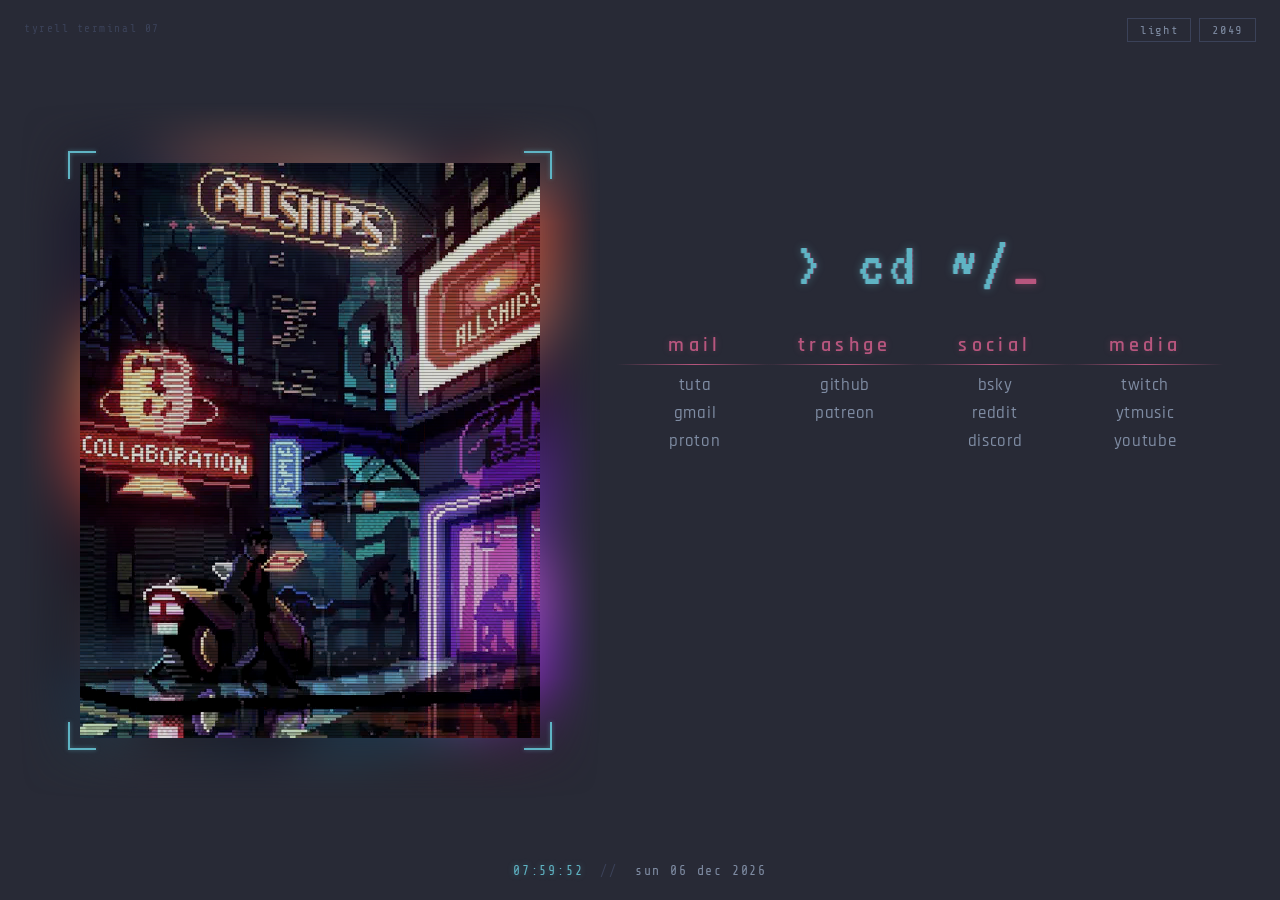
==== indexBR.html @ df46c413 "Rename index.html to indexBR.html" ====
<!DOCTYPE html>
<html lang="en">

<head>
    <meta charset="UTF-8">
    <meta name="viewport" content="width=device-width, initial-scale=1">
    <title>~/startpage</title>
    <link rel="preconnect" href="https://fonts.googleapis.com">
    <link rel="preconnect" href="https://fonts.gstatic.com" crossorigin>
    <link href="https://fonts.googleapis.com/css2?family=Rajdhani:wght@400;500;600&family=Share+Tech+Mono&family=VT323&display=swap" rel="stylesheet">
    <link rel="icon" type="image/svg+xml" href="data:image/svg+xml,<svg xmlns='http://www.w3.org/2000/svg' viewBox='0 0 32 32'><rect width='32' height='32' rx='4' fill='%2306070f'/><text x='3' y='22' font-family='monospace' font-size='16' fill='%235fb4c4'>%3E</text><text x='16' y='22' font-family='monospace' font-size='16' fill='%23b8567e'>_</text></svg>">
    <link rel="stylesheet" type="text/css" href="style.css">
</head>

<body class="rain">
    <div class="tag">tyrell terminal 07</div>
    <div class="toggles">
        <button class="theme-toggle" id="mode-toggle">light</button>
        <button class="theme-toggle" id="theme-toggle">2049</button>
    </div>
    <div class="clock-block">
        <span id="clock"></span>
        <span class="clock-sep">//</span>
        <span id="date-display"></span>
    </div>
    <div class="container">
        <div class="left-container">
            <div class="gif">
                <img src="cyber002.webp" alt="" />
            </div>
        </div>

        <div class="right-container">
            <div class="head">
                <p>&gt; cd ~/<span class="blinking">_</span></p>
            </div>

            <div class="bookmarks">
                <div class="category">
                    <div class="links">
                        <li class="title">mail</li>
                        <li><a href="https://app.tuta.com/mail/">tuta</a></li>
                        <li><a href="https://mail.google.com/mail/u/0/#inbox">gmail</a></li>
                        <li><a href="https://mail.proton.me">proton</a></li>
                    </div>
                </div>

                <div class="category">
                    <div class="links">
                        <li class="title">trashge</li>
                        <li><a href="https://github.com/">github</a></li>
                        <li><a href="https://patreon.com/feed/membership">patreon</a></li>
                        
                    </div>
                </div>

                <div class="category">
                    <div class="links">
                        <li class="title">social</li>
                        <li><a href="https://bsky.app/">bsky</a></li>
                        <li><a href="https://old.reddit.com/r/all/">reddit</a></li>
                        <li><a href="https://discord.com/">discord</a></li>
                    </div>
                </div>

                <div class="category">
                    <div class="links">
                        <li class="title">media</li>
                        <li><a href="https://www.twitch.tv/directory/following/live">twitch</a></li>
                        <li><a href="https://music.youtube.com/">ytmusic</a></li>
                        <li><a href="https://www.youtube.com/feed/subscriptions">youtube</a></li>

                    </div>
                </div>
            </div>
        </div>
    </div>

    <script>
        function pad(n) { return String(n).padStart(2, '0'); }

        function updateClock() {
            const now = new Date();
            document.getElementById('clock').textContent =
                pad(now.getHours()) + ':' + pad(now.getMinutes()) + ':' + pad(now.getSeconds());

            const days = ['sun','mon','tue','wed','thu','fri','sat'];
            const months = ['jan','feb','mar','apr','may','jun','jul','aug','sep','oct','nov','dec'];
            document.getElementById('date-display').textContent =
                days[now.getDay()] + ' ' + pad(now.getDate()) + ' ' + months[now.getMonth()] + ' ' + now.getFullYear();
        }

        updateClock();
        setInterval(updateClock, 1000);

        // rain = 2019 (cyan/magenta neon), haze = 2049 (sodium orange)
        const themes = ['rain', 'haze'];
        const labels = { rain: '2049', haze: '2019' };
        const toggle = document.getElementById('theme-toggle');

        function getSaved() {
            try {
                const t = localStorage.getItem('theme');
                return themes.includes(t) ? t : 'rain';
            } catch (e) { return 'rain'; }
        }

        function applyTheme(theme) {
            document.body.classList.remove(...themes);
            document.body.classList.add(theme);
            toggle.textContent = labels[theme];
            try { localStorage.setItem('theme', theme); } catch (e) {}
        }

        applyTheme(getSaved());

        toggle.addEventListener('click', () => {
            const next = themes[(themes.indexOf(getSaved()) + 1) % themes.length];
            applyTheme(next);
        });

        // dark / light mode (independent of the 2019 / 2049 theme)
        const modeToggle = document.getElementById('mode-toggle');

        function getMode() {
            try { return localStorage.getItem('mode') === 'light' ? 'light' : 'dark'; }
            catch (e) { return 'dark'; }
        }

        function applyMode(mode) {
            document.body.classList.toggle('light', mode === 'light');
            document.documentElement.style.colorScheme = mode;
            modeToggle.textContent = mode === 'light' ? 'dark' : 'light';
            try { localStorage.setItem('mode', mode); } catch (e) {}
        }

        applyMode(getMode());

        modeToggle.addEventListener('click', () => {
            applyMode(getMode() === 'light' ? 'dark' : 'light');
        });
    </script>
</body>

</html>
---- style.css ----
/* ---------- themes ----------
   rain = 2019: cyan + magenta neon
   haze = 2049: sodium orange with a teal pop  */

body.rain {
  --bg: #282a36;
  --fg: #b8c4d4;
  --link: #7f8ca3;
  --accent: #5fb4c4;
  --accent2: #b8567e;
  --dim: #3b4259;
}

body.haze {
  --bg: #1e1e2e;
  --fg: #d9c8b6;
  --link: #9a8672;
  --accent: #c98245;
  --accent2: #4f9d96;
  --dim: #4d3b2e;
}

/* ---------- light mode ----------

body {
  --scan: .07;
  --glow-opacity: .7;
}

body.light {
  --scan: .035;
  --glow-opacity: .32;
}

body.rain.light {
  --bg: #dde2ec;
  --fg: #262d40;
  --link: #4f5b76;
  --accent: #17697b;
  --accent2: #a23a68;
  --dim: #98a2b9;
}

body.haze.light {
  --bg: #eadfd1;
  --fg: #38291e;
  --link: #6f5a47;
  --accent: #9c5a1d;
  --accent2: #28746d;
  --dim: #c1ad95;
}

/* ---------- base ---------- */

html {
  height: 100%;
}

body {
  margin: 0;
  height: 100%;
  width: 100%;
  overflow-x: hidden;
  color: var(--fg);
  font-family: "Rajdhani", sans-serif;
  font-size: 16px;
  background: var(--bg);
  background-image: repeating-linear-gradient(0deg, transparent, transparent 2px, rgb(0 0 0 / var(--scan)) 2px, rgb(0 0 0 / var(--scan)) 4px);
  transition: background-color .25s, color .25s;
}

/* ---------- layout ---------- */

.container {
  position: relative;
  z-index: 1;
  display: grid;
  grid-template-columns: 1fr 460px 600px 1fr;
  grid-template-areas: ". left right .";
  column-gap: 80px;
  justify-items: center;
  align-items: center;
  min-height: 100%;
}

.left-container {
  grid-area: left;
  position: relative;
  width: 460px;
  height: 575px;
  flex-shrink: 0;
}

/* ambient glow */
.left-container::after {
  content: "";
  position: absolute;
  inset: -60px;
  z-index: -1;
  pointer-events: none;
  background: url("cyber002.webp") center / cover no-repeat;
  filter: blur(32px) saturate(1.3);
  opacity: var(--glow-opacity);
  -webkit-mask-image:
    linear-gradient(to right, transparent 0, #000 120px, #000 calc(100% - 120px), transparent 100%),
    linear-gradient(to bottom, transparent 0, #000 120px, #000 calc(100% - 120px), transparent 100%);
  -webkit-mask-composite: source-in;
  mask-image:
    linear-gradient(to right, transparent 0, #000 120px, #000 calc(100% - 120px), transparent 100%),
    linear-gradient(to bottom, transparent 0, #000 120px, #000 calc(100% - 120px), transparent 100%);
  mask-composite: intersect;
}

/* HUD corner brackets */
.left-container::before {
  content: "";
  position: absolute;
  inset: -12px;
  pointer-events: none;
  z-index: 2;
  --b: linear-gradient(var(--accent), var(--accent));
  background:
    var(--b) top left / 28px 2px no-repeat,
    var(--b) top left / 2px 28px no-repeat,
    var(--b) top right / 28px 2px no-repeat,
    var(--b) top right / 2px 28px no-repeat,
    var(--b) bottom left / 28px 2px no-repeat,
    var(--b) bottom left / 2px 28px no-repeat,
    var(--b) bottom right / 28px 2px no-repeat,
    var(--b) bottom right / 2px 28px no-repeat;
  filter: drop-shadow(0 0 2px color-mix(in srgb, var(--accent) 50%, transparent));
}

.right-container {
  grid-area: right;
  height: 50%;
  width: 100%;
}

.gif {
  position: relative;
  width: 100%;
  height: 100%;
  overflow: hidden;
}

.gif img {
  display: block;
  width: 460px;
  height: 575px;
  object-fit: cover;
  image-rendering: pixelated;
  filter: contrast(1.05) saturate(.7) brightness(.85);
}

.gif::before {
  content: "";
  position: absolute;
  inset: 0;
  z-index: 1;
  pointer-events: none;
  background: linear-gradient(160deg, var(--accent), var(--accent2));
  mix-blend-mode: soft-light;
  opacity: .3;
}

/* scanlines */
.gif::after {
  content: "";
  position: absolute;
  inset: 0;
  z-index: 1;
  pointer-events: none;
  background: repeating-linear-gradient(0deg, transparent 0 2px, rgb(0 0 0 / .28) 2px 3px);
}

/* ---------- heading ---------- */

.head {
  display: flex;
  flex-direction: column;
  align-items: center;
  font-family: "VT323", monospace;
  font-size: 64px;
  letter-spacing: .08em;
}

.head p {
  margin: 8px 0 0;
  color: var(--accent);
  text-shadow:
    1px 0 0 color-mix(in srgb, var(--accent2) 50%, transparent),
    -1px 0 0 color-mix(in srgb, var(--accent) 30%, transparent),
    0 0 8px color-mix(in srgb, var(--accent) 45%, transparent);
  animation: flicker 7s infinite;
}

.blinking {
  color: var(--accent2);
  text-shadow: 0 0 8px color-mix(in srgb, var(--accent2) 50%, transparent);
  animation: blink 1s step-end infinite;
}

@keyframes blink {
  50% { opacity: 0; }
}

/* neon sign*/
@keyframes flicker {
  0%, 18%, 22%, 62%, 64%, 100% { opacity: 1; }
  20%, 63%                      { opacity: .35; }
  21%                           { opacity: .9; }
}

/* ---------- bookmarks ---------- */

.bookmarks {
  display: flex;
  justify-content: center;
  margin-top: 12px;
}

.category {
  display: flex;
  flex-direction: column;
  width: 180px;
}

.links {
  display: flex;
  flex-direction: column;
  align-items: center;
  padding: 20px 0;
}

li {
  list-style-type: none;
  padding: 3px;
  font-size: 17px;
  font-weight: 500;
  letter-spacing: .04em;
}

.title {
  width: 100%;
  margin-bottom: 6px;
  padding-bottom: 6px;
  text-align: center;
  font-weight: 600;
  font-size: 20px;
  letter-spacing: .22em;
  text-transform: lowercase;
  color: var(--accent2);
  text-shadow: 0 0 6px color-mix(in srgb, var(--accent2) 35%, transparent);
  border-bottom: 1px solid;
  border-image: linear-gradient(90deg, transparent, var(--accent2), transparent) 1;
}

a:link,
a:visited {
  text-decoration: none;
  color: var(--link);
  transition: color .15s, text-shadow .15s, letter-spacing .15s;
}

a:hover,
a:focus-visible {
  color: var(--accent);
  letter-spacing: .1em;
  text-shadow:
    0 0 8px color-mix(in srgb, var(--accent) 40%, transparent);
  outline: none;
}

/* ---------- clock + toggle ---------- */

.clock-block {
  position: fixed;
  bottom: 22px;
  left: 50%;
  transform: translateX(-50%);
  z-index: 100;
  font-family: "Share Tech Mono", monospace;
  font-size: 13px;
  letter-spacing: .14em;
  color: var(--link);
}

.clock-block #clock {
  color: var(--accent);
  text-shadow: 0 0 6px color-mix(in srgb, var(--accent) 40%, transparent);
}

.clock-sep {
  margin: 0 8px;
  color: var(--dim);
}

.tag {
  position: fixed;
  top: 22px;
  left: 24px;
  z-index: 100;
  font-family: "Share Tech Mono", monospace;
  font-size: 11px;
  letter-spacing: .14em;
  color: var(--dim);
}

.toggles {
  position: fixed;
  top: 18px;
  right: 24px;
  z-index: 100;
  display: flex;
  gap: 8px;
}

.theme-toggle {
  padding: 4px 12px;
  background: none;
  border: 1px solid var(--dim);
  border-radius: 0;
  color: var(--link);
  font-family: "Share Tech Mono", monospace;
  font-size: 12px;
  letter-spacing: .14em;
  cursor: pointer;
  transition: color .2s, border-color .2s, box-shadow .2s;
}

.theme-toggle:hover,
.theme-toggle:focus-visible {
  color: var(--accent);
  border-color: var(--accent);
  box-shadow: 0 0 6px color-mix(in srgb, var(--accent) 30%, transparent);
  outline: none;
}

/* ---------- light mode: no halos ---------- */

body.light .head p {
  text-shadow:
    1px 0 0 color-mix(in srgb, var(--accent2) 35%, transparent),
    -1px 0 0 color-mix(in srgb, var(--accent) 25%, transparent);
}

body.light .blinking,
body.light .title,
body.light a:hover,
body.light a:focus-visible,
body.light .clock-block #clock {
  text-shadow: none;
}

body.light .theme-toggle:hover,
body.light .theme-toggle:focus-visible {
  box-shadow: none;
}

/* ---------- smaller screens ---------- */

@media (max-width: 1250px) {
  .container {
    grid-template-columns: 1fr;
    grid-template-areas: "left" "right";
    row-gap: 48px;
    padding: 80px 0 90px;
  }

  .left-container {
    width: min(460px, 80vw);
    height: auto;
    aspect-ratio: 460 / 575;
  }

  .gif img {
    width: 100%;
    height: 100%;
  }

  .right-container {
    height: auto;
    width: 100%;
  }

  .bookmarks {
    flex-wrap: wrap;
  }
}

@media (prefers-reduced-motion: reduce) {
  .head p,
  .blinking {
    animation: none;
  }
}
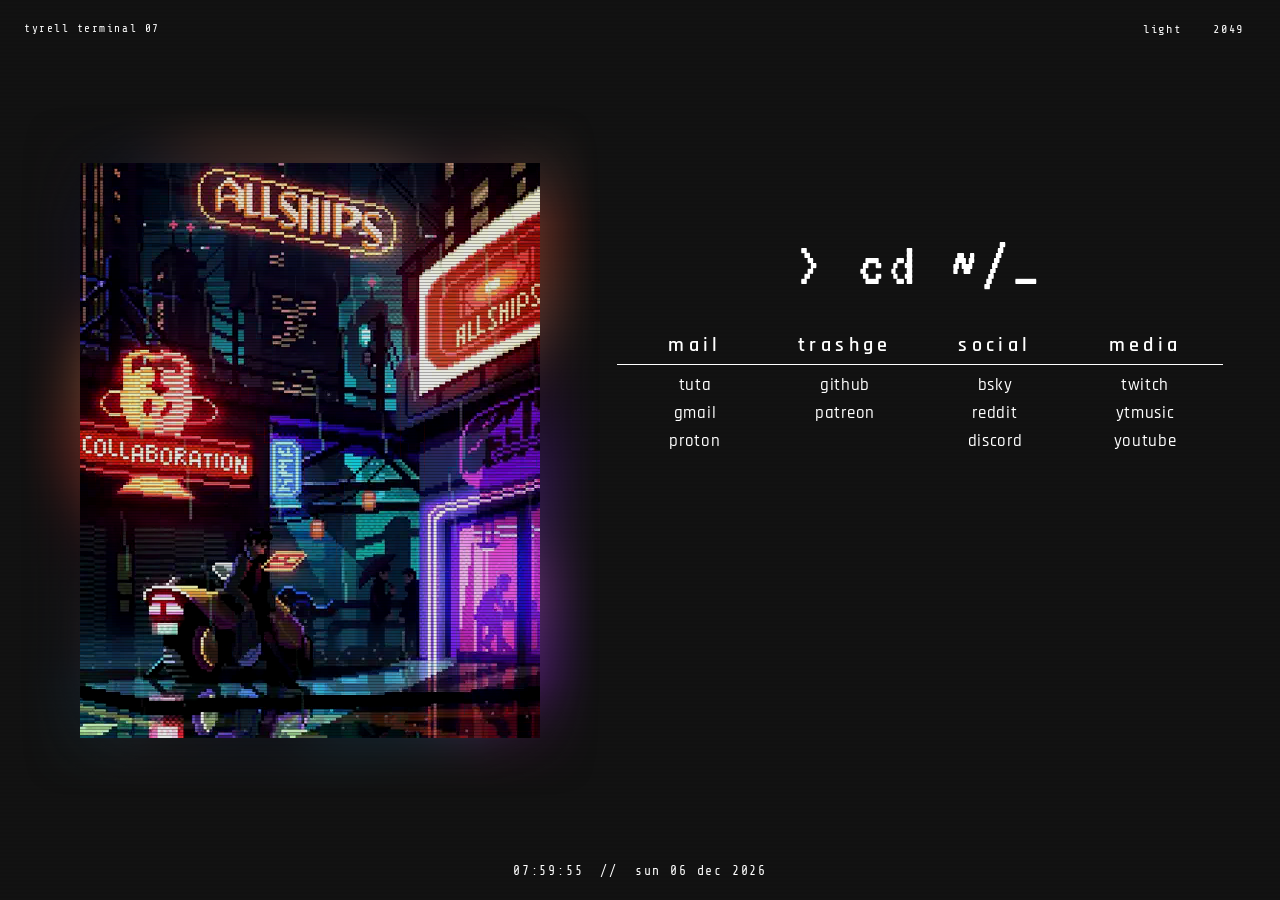
==== commit 75287aa1: "README: start with what it is" ====
--- a/indexBR.html
+++ b/indexBR.html
@@ -1,145 +1,145 @@
-<!DOCTYPE html>
-<html lang="en">
-
-<head>
-    <meta charset="UTF-8">
-    <meta name="viewport" content="width=device-width, initial-scale=1">
-    <title>~/startpage</title>
-    <link rel="preconnect" href="https://fonts.googleapis.com">
-    <link rel="preconnect" href="https://fonts.gstatic.com" crossorigin>
-    <link href="https://fonts.googleapis.com/css2?family=Rajdhani:wght@400;500;600&family=Share+Tech+Mono&family=VT323&display=swap" rel="stylesheet">
-    <link rel="icon" type="image/svg+xml" href="data:image/svg+xml,<svg xmlns='http://www.w3.org/2000/svg' viewBox='0 0 32 32'><rect width='32' height='32' rx='4' fill='%2306070f'/><text x='3' y='22' font-family='monospace' font-size='16' fill='%235fb4c4'>%3E</text><text x='16' y='22' font-family='monospace' font-size='16' fill='%23b8567e'>_</text></svg>">
-    <link rel="stylesheet" type="text/css" href="style.css">
-</head>
-
-<body class="rain">
-    <div class="tag">tyrell terminal 07</div>
-    <div class="toggles">
-        <button class="theme-toggle" id="mode-toggle">light</button>
-        <button class="theme-toggle" id="theme-toggle">2049</button>
-    </div>
-    <div class="clock-block">
-        <span id="clock"></span>
-        <span class="clock-sep">//</span>
-        <span id="date-display"></span>
-    </div>
-    <div class="container">
-        <div class="left-container">
-            <div class="gif">
-                <img src="cyber002.webp" alt="" />
-            </div>
-        </div>
-
-        <div class="right-container">
-            <div class="head">
-                <p>&gt; cd ~/<span class="blinking">_</span></p>
-            </div>
-
-            <div class="bookmarks">
-                <div class="category">
-                    <div class="links">
-                        <li class="title">mail</li>
-                        <li><a href="https://app.tuta.com/mail/">tuta</a></li>
-                        <li><a href="https://mail.google.com/mail/u/0/#inbox">gmail</a></li>
-                        <li><a href="https://mail.proton.me">proton</a></li>
-                    </div>
-                </div>
-
-                <div class="category">
-                    <div class="links">
-                        <li class="title">trashge</li>
-                        <li><a href="https://github.com/">github</a></li>
-                        <li><a href="https://patreon.com/feed/membership">patreon</a></li>
-                        
-                    </div>
-                </div>
-
-                <div class="category">
-                    <div class="links">
-                        <li class="title">social</li>
-                        <li><a href="https://bsky.app/">bsky</a></li>
-                        <li><a href="https://old.reddit.com/r/all/">reddit</a></li>
-                        <li><a href="https://discord.com/">discord</a></li>
-                    </div>
-                </div>
-
-                <div class="category">
-                    <div class="links">
-                        <li class="title">media</li>
-                        <li><a href="https://www.twitch.tv/directory/following/live">twitch</a></li>
-                        <li><a href="https://music.youtube.com/">ytmusic</a></li>
-                        <li><a href="https://www.youtube.com/feed/subscriptions">youtube</a></li>
-
-                    </div>
-                </div>
-            </div>
-        </div>
-    </div>
-
-    <script>
-        function pad(n) { return String(n).padStart(2, '0'); }
-
-        function updateClock() {
-            const now = new Date();
-            document.getElementById('clock').textContent =
-                pad(now.getHours()) + ':' + pad(now.getMinutes()) + ':' + pad(now.getSeconds());
-
-            const days = ['sun','mon','tue','wed','thu','fri','sat'];
-            const months = ['jan','feb','mar','apr','may','jun','jul','aug','sep','oct','nov','dec'];
-            document.getElementById('date-display').textContent =
-                days[now.getDay()] + ' ' + pad(now.getDate()) + ' ' + months[now.getMonth()] + ' ' + now.getFullYear();
-        }
-
-        updateClock();
-        setInterval(updateClock, 1000);
-
-        // rain = 2019 (cyan/magenta neon), haze = 2049 (sodium orange)
-        const themes = ['rain', 'haze'];
-        const labels = { rain: '2049', haze: '2019' };
-        const toggle = document.getElementById('theme-toggle');
-
-        function getSaved() {
-            try {
-                const t = localStorage.getItem('theme');
-                return themes.includes(t) ? t : 'rain';
-            } catch (e) { return 'rain'; }
-        }
-
-        function applyTheme(theme) {
-            document.body.classList.remove(...themes);
-            document.body.classList.add(theme);
-            toggle.textContent = labels[theme];
-            try { localStorage.setItem('theme', theme); } catch (e) {}
-        }
-
-        applyTheme(getSaved());
-
-        toggle.addEventListener('click', () => {
-            const next = themes[(themes.indexOf(getSaved()) + 1) % themes.length];
-            applyTheme(next);
-        });
-
-        // dark / light mode (independent of the 2019 / 2049 theme)
-        const modeToggle = document.getElementById('mode-toggle');
-
-        function getMode() {
-            try { return localStorage.getItem('mode') === 'light' ? 'light' : 'dark'; }
-            catch (e) { return 'dark'; }
-        }
-
-        function applyMode(mode) {
-            document.body.classList.toggle('light', mode === 'light');
-            document.documentElement.style.colorScheme = mode;
-            modeToggle.textContent = mode === 'light' ? 'dark' : 'light';
-            try { localStorage.setItem('mode', mode); } catch (e) {}
-        }
-
-        applyMode(getMode());
-
-        modeToggle.addEventListener('click', () => {
-            applyMode(getMode() === 'light' ? 'dark' : 'light');
-        });
-    </script>
-</body>
-
-</html>
+<!DOCTYPE html>
+<html lang="en">
+
+<head>
+    <meta charset="UTF-8">
+    <meta name="viewport" content="width=device-width, initial-scale=1">
+    <title>~/startpage</title>
+    <link rel="preconnect" href="https://fonts.googleapis.com">
+    <link rel="preconnect" href="https://fonts.gstatic.com" crossorigin>
+    <link href="https://fonts.googleapis.com/css2?family=Rajdhani:wght@400;500;600&family=Share+Tech+Mono&family=VT323&display=swap" rel="stylesheet">
+    <link rel="icon" type="image/svg+xml" href="data:image/svg+xml,<svg xmlns='http://www.w3.org/2000/svg' viewBox='0 0 32 32'><rect width='32' height='32' rx='4' fill='%2306070f'/><text x='3' y='22' font-family='monospace' font-size='16' fill='%235fb4c4'>%3E</text><text x='16' y='22' font-family='monospace' font-size='16' fill='%23b8567e'>_</text></svg>">
+    <link rel="stylesheet" type="text/css" href="style.css">
+</head>
+
+<body class="rain">
+    <div class="tag">tyrell terminal 07</div>
+    <div class="toggles">
+        <button class="theme-toggle" id="mode-toggle">light</button>
+        <button class="theme-toggle" id="theme-toggle">2049</button>
+    </div>
+    <div class="clock-block">
+        <span id="clock"></span>
+        <span class="clock-sep">//</span>
+        <span id="date-display"></span>
+    </div>
+    <div class="container">
+        <div class="left-container">
+            <div class="gif">
+                <img src="cyber002.webp" alt="" />
+            </div>
+        </div>
+
+        <div class="right-container">
+            <div class="head">
+                <p>&gt; cd ~/<span class="blinking">_</span></p>
+            </div>
+
+            <div class="bookmarks">
+                <div class="category">
+                    <div class="links">
+                        <li class="title">mail</li>
+                        <li><a href="https://app.tuta.com/mail/">tuta</a></li>
+                        <li><a href="https://mail.google.com/mail/u/0/#inbox">gmail</a></li>
+                        <li><a href="https://mail.proton.me">proton</a></li>
+                    </div>
+                </div>
+
+                <div class="category">
+                    <div class="links">
+                        <li class="title">trashge</li>
+                        <li><a href="https://github.com/">github</a></li>
+                        <li><a href="https://patreon.com/feed/membership">patreon</a></li>
+                        
+                    </div>
+                </div>
+
+                <div class="category">
+                    <div class="links">
+                        <li class="title">social</li>
+                        <li><a href="https://bsky.app/">bsky</a></li>
+                        <li><a href="https://old.reddit.com/r/all/">reddit</a></li>
+                        <li><a href="https://discord.com/">discord</a></li>
+                    </div>
+                </div>
+
+                <div class="category">
+                    <div class="links">
+                        <li class="title">media</li>
+                        <li><a href="https://www.twitch.tv/directory/following/live">twitch</a></li>
+                        <li><a href="https://music.youtube.com/">ytmusic</a></li>
+                        <li><a href="https://www.youtube.com/feed/subscriptions">youtube</a></li>
+
+                    </div>
+                </div>
+            </div>
+        </div>
+    </div>
+
+    <script>
+        function pad(n) { return String(n).padStart(2, '0'); }
+
+        function updateClock() {
+            const now = new Date();
+            document.getElementById('clock').textContent =
+                pad(now.getHours()) + ':' + pad(now.getMinutes()) + ':' + pad(now.getSeconds());
+
+            const days = ['sun','mon','tue','wed','thu','fri','sat'];
+            const months = ['jan','feb','mar','apr','may','jun','jul','aug','sep','oct','nov','dec'];
+            document.getElementById('date-display').textContent =
+                days[now.getDay()] + ' ' + pad(now.getDate()) + ' ' + months[now.getMonth()] + ' ' + now.getFullYear();
+        }
+
+        updateClock();
+        setInterval(updateClock, 1000);
+
+        // rain = 2019 (cyan/magenta neon), haze = 2049 (sodium orange)
+        const themes = ['rain', 'haze'];
+        const labels = { rain: '2049', haze: '2019' };
+        const toggle = document.getElementById('theme-toggle');
+
+        function getSaved() {
+            try {
+                const t = localStorage.getItem('theme');
+                return themes.includes(t) ? t : 'rain';
+            } catch (e) { return 'rain'; }
+        }
+
+        function applyTheme(theme) {
+            document.body.classList.remove(...themes);
+            document.body.classList.add(theme);
+            toggle.textContent = labels[theme];
+            try { localStorage.setItem('theme', theme); } catch (e) {}
+        }
+
+        applyTheme(getSaved());
+
+        toggle.addEventListener('click', () => {
+            const next = themes[(themes.indexOf(getSaved()) + 1) % themes.length];
+            applyTheme(next);
+        });
+
+        // dark / light mode (independent of the 2019 / 2049 theme)
+        const modeToggle = document.getElementById('mode-toggle');
+
+        function getMode() {
+            try { return localStorage.getItem('mode') === 'light' ? 'light' : 'dark'; }
+            catch (e) { return 'dark'; }
+        }
+
+        function applyMode(mode) {
+            document.body.classList.toggle('light', mode === 'light');
+            document.documentElement.style.colorScheme = mode;
+            modeToggle.textContent = mode === 'light' ? 'dark' : 'light';
+            try { localStorage.setItem('mode', mode); } catch (e) {}
+        }
+
+        applyMode(getMode());
+
+        modeToggle.addEventListener('click', () => {
+            applyMode(getMode() === 'light' ? 'dark' : 'light');
+        });
+    </script>
+</body>
+
+</html>
--- a/style.css
+++ b/style.css
@@ -1,53 +1,28 @@
-/* ---------- themes ----------
-   rain = 2019: cyan + magenta neon
-   haze = 2049: sodium orange with a teal pop  */
-
-body.rain {
-  --bg: #282a36;
-  --fg: #b8c4d4;
-  --link: #7f8ca3;
-  --accent: #5fb4c4;
-  --accent2: #b8567e;
-  --dim: #3b4259;
-}
-
-body.haze {
-  --bg: #1e1e2e;
-  --fg: #d9c8b6;
-  --link: #9a8672;
-  --accent: #c98245;
-  --accent2: #4f9d96;
-  --dim: #4d3b2e;
-}
-
-/* ---------- light mode ----------
+/* ---------- themes (dark only) ----------
+   neon = cyan + hot pink on near-black violet
+   volt = cyberpunk-yellow + cyan on near-black          */
 
 body {
   --scan: .07;
-  --glow-opacity: .7;
-}
-
-body.light {
-  --scan: .035;
-  --glow-opacity: .32;
-}
-
-body.rain.light {
-  --bg: #dde2ec;
-  --fg: #262d40;
-  --link: #4f5b76;
-  --accent: #17697b;
-  --accent2: #a23a68;
-  --dim: #98a2b9;
-}
-
-body.haze.light {
-  --bg: #eadfd1;
-  --fg: #38291e;
-  --link: #6f5a47;
-  --accent: #9c5a1d;
-  --accent2: #28746d;
-  --dim: #c1ad95;
+  --glow-opacity: .6;
+}
+
+body.neon {
+  --bg: #0b0b14;
+  --fg: #c9d1ea;
+  --link: #8b93bd;
+  --accent: #00e5ff;
+  --accent2: #d12e75;
+  --dim: #4a4a78;
+}
+
+body.volt {
+  --bg: #0c0c0a;
+  --fg: #d8d6c4;
+  --link: #9c9a82;
+  --accent: #fcee0a;
+  --accent2: #00d9e8;
+  --dim: #55532f;
 }
 
 /* ---------- base ---------- */
@@ -150,7 +125,7 @@
   height: 575px;
   object-fit: cover;
   image-rendering: pixelated;
-  filter: contrast(1.05) saturate(.7) brightness(.85);
+  filter: contrast(1.1) saturate(1) brightness(.9);
 }
 
 .gif::before {
@@ -161,7 +136,7 @@
   pointer-events: none;
   background: linear-gradient(160deg, var(--accent), var(--accent2));
   mix-blend-mode: soft-light;
-  opacity: .3;
+  opacity: .4;
 }
 
 /* scanlines */
@@ -337,27 +312,6 @@
   outline: none;
 }
 
-/* ---------- light mode: no halos ---------- */
-
-body.light .head p {
-  text-shadow:
-    1px 0 0 color-mix(in srgb, var(--accent2) 35%, transparent),
-    -1px 0 0 color-mix(in srgb, var(--accent) 25%, transparent);
-}
-
-body.light .blinking,
-body.light .title,
-body.light a:hover,
-body.light a:focus-visible,
-body.light .clock-block #clock {
-  text-shadow: none;
-}
-
-body.light .theme-toggle:hover,
-body.light .theme-toggle:focus-visible {
-  box-shadow: none;
-}
-
 /* ---------- smaller screens ---------- */
 
 @media (max-width: 1250px) {
